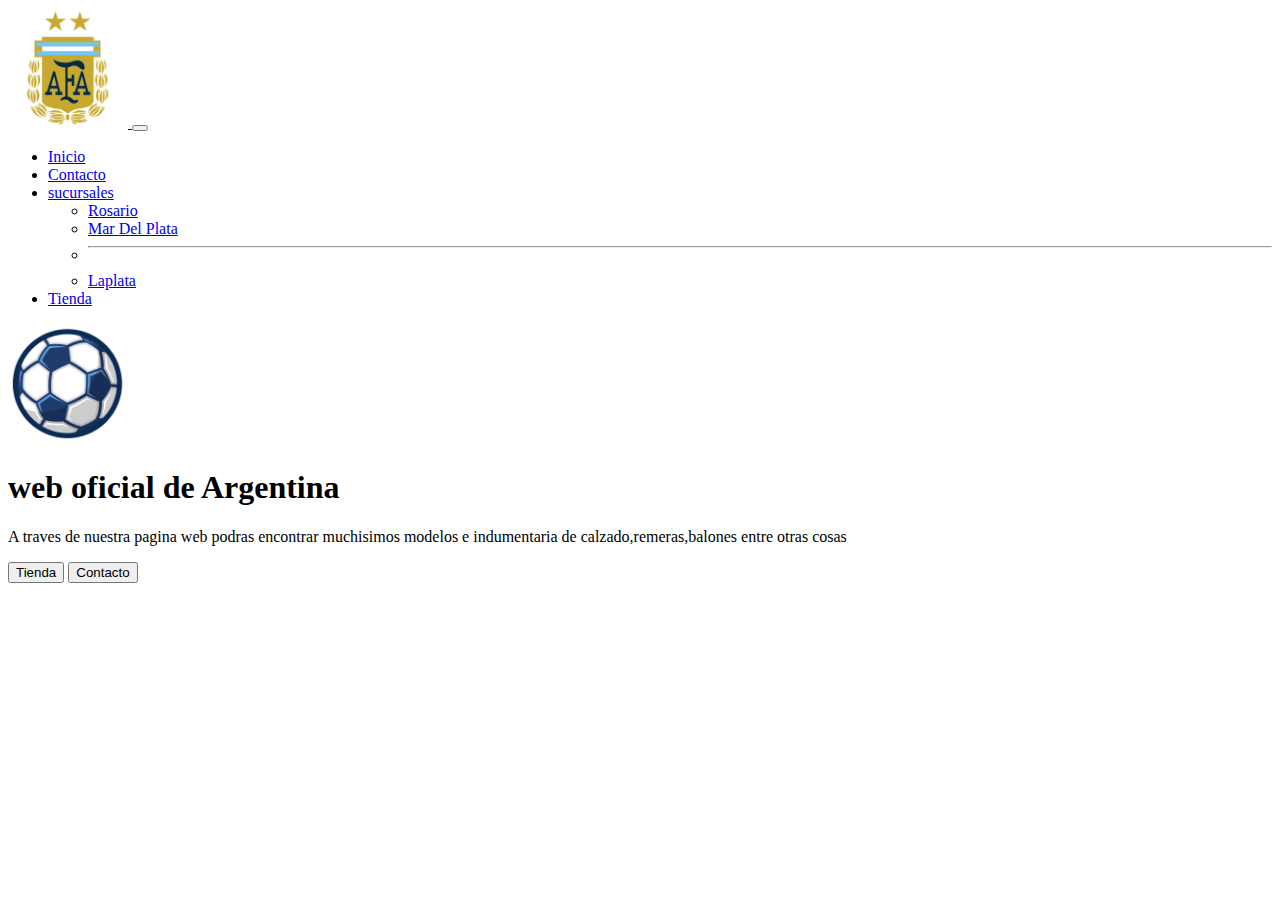
==== index.html @ deca6d2e "creamos header y info principal" ====
<!DOCTYPE html>
<html lang="en">

<head>
    <meta charset="UTF-8">
    <meta http-equiv="X-UA-Compatible" content="IE=edge">
    <meta name="viewport" content="width=device-width, initial-scale=1.0">
    <title>bienvenidos</title>
    <!-- cdn bootstrap -->
    <link href="https://cdn.jsdelivr.net/npm/bootstrap@5.2.0/dist/css/bootstrap.min.css" rel="stylesheet"
        integrity="sha384-gH2yIJqKdNHPEq0n4Mqa/HGKIhSkIHeL5AyhkYV8i59U5AR6csBvApHHNl/vI1Bx" crossorigin="anonymous">
    <!-- css -->
    <link rel="stylesheet" href="css/estilos.css">

</head>

<body class="fondo-fluid">
    <!-- comienzo header -->
    <header>
        <nav class="navbar navbar-expand-lg navbar-dark  bg-dark">
            <div class="container-fluid">
                <a class="navbar-brand" href="#">
                    <img class="logo" src="./img/logo.png" alt="logo argentina">
                </a>
                <button class="navbar-toggler" type="button" data-bs-toggle="collapse"
                    data-bs-target="#navbarSupportedContent" aria-controls="navbarSupportedContent"
                    aria-expanded="false" aria-label="Toggle navigation">
                    <span class="navbar-toggler-icon"></span>
                </button>
                <div class="collapse navbar-collapse" id="navbarSupportedContent">
                    <ul class="navbar-nav me-auto mb-2 mb-lg-0">
                        <li class="nav-item">
                            <a class="nav-link active" aria-current="page" href="#">Inicio</a>
                        </li>
                        <li class="nav-item">
                            <a class="nav-link" href="#">Contacto</a>
                        </li>
                        <li class="nav-item dropdown">
                            <a class="nav-link dropdown-toggle" href="#" role="button" data-bs-toggle="dropdown"
                                aria-expanded="false">
                                sucursales
                            </a>
                            <ul class="dropdown-menu">
                                <li><a class="dropdown-item" href="#">Rosario</a></li>
                                <li><a class="dropdown-item" href="#">Mar Del Plata</a></li>
                                <li>
                                    <hr class="dropdown-divider">
                                </li>
                                <li><a class="dropdown-item" href="#">Laplata</a></li>
                            </ul>
                        </li>
                        <li class="nav-item">
                            <a class="nav-link" href="#">Tienda</a>
                        </li>
                    </ul>

                </div>
            </div>
        </nav>
    </header>
    <!-- fin header -->
    <!-- comienza info principal de la pag -->
    <section>
        <div class="px-4 py-5 my-5 text-center">
            <img class="d-block mx-auto mb-4 logo" src="/img/foto pal hero.png" alt="foto de la info">
            <h1 class="display-5 fw-bold" > web oficial de Argentina</h1>
            <div class="col-lg-6 mx-auto">
              <p class="lead mb-4 letras">A traves de nuestra pagina  web podras encontrar muchisimos modelos e indumentaria de calzado,remeras,balones entre otras cosas</p>
              <div class="d-grid gap-2 d-sm-flex justify-content-sm-center">
                <button type="button" class="btn btn-primary btn-lg px-4 gap-3">Tienda</button>
                <button type="button" class="btn btn-outline-secondary btn-lg px-4">Contacto</button>
              </div>
            </div>
          </div>
    </section>
    <!-- fin info principal -->
    <!-- carrusel de fotos -->

    <main>

    </main>















    <!-- JavaScript  -->
    <script src="https://cdn.jsdelivr.net/npm/bootstrap@5.2.0/dist/js/bootstrap.bundle.min.js"
        integrity="sha384-A3rJD856KowSb7dwlZdYEkO39Gagi7vIsF0jrRAoQmDKKtQBHUuLZ9AsSv4jD4Xa"
        crossorigin="anonymous"></script>
</body>

</html>
---- css/estilos.css ----
.logo {
    width:120px ;
}
.fondo {
    background-image: url(/img/fondo.jpg);
    background-repeat: no-repeat;
    background-size: cover;
}
.letras p {
    color: red;
}
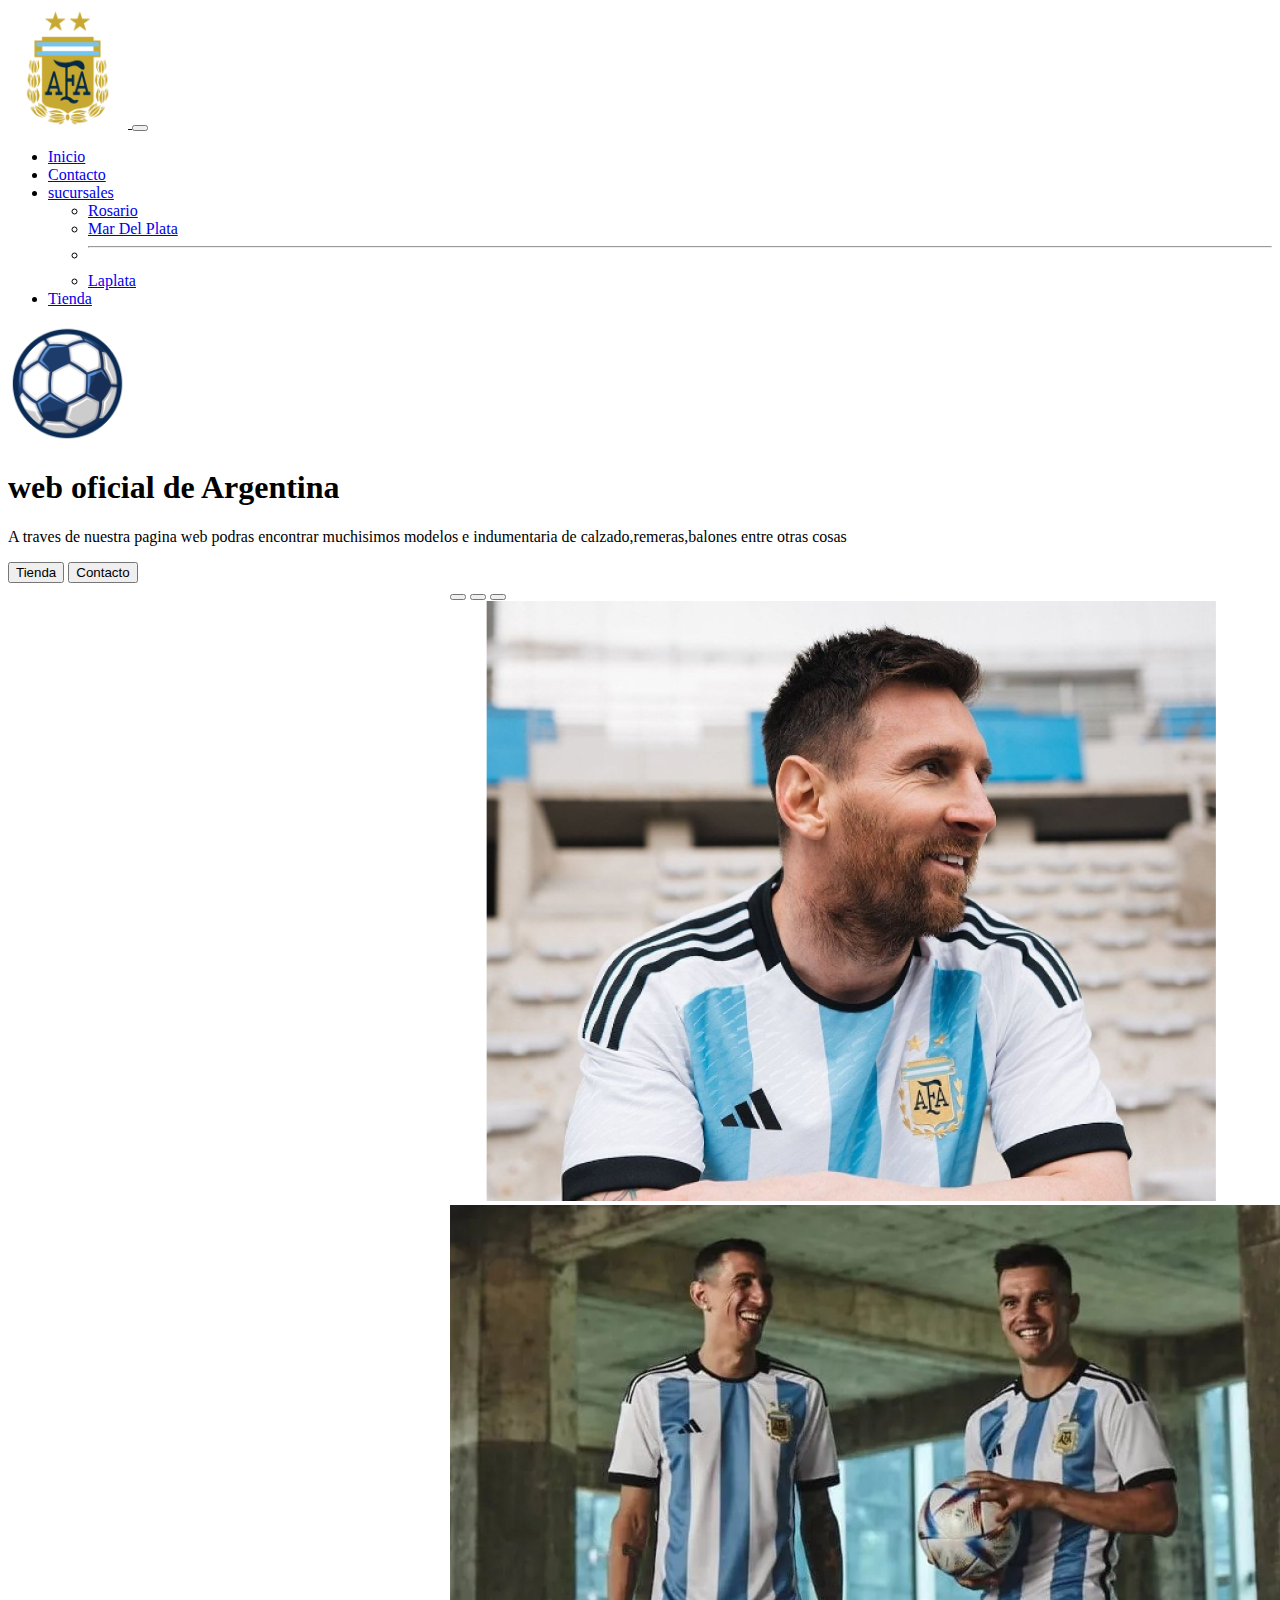
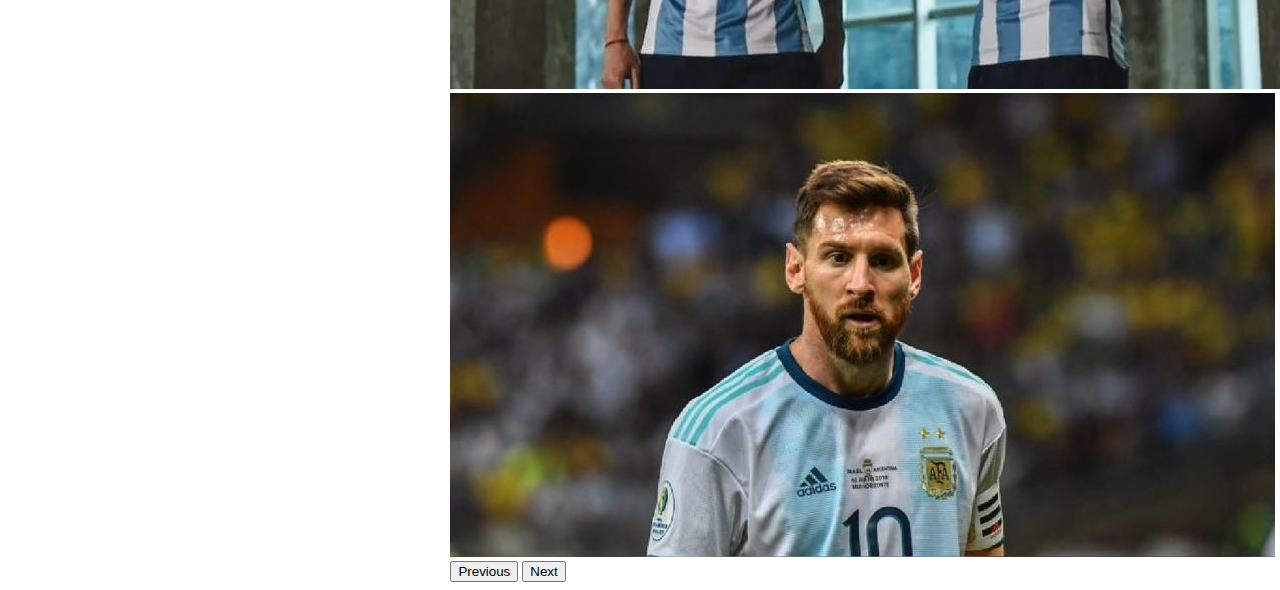
==== commit 55767be8: "cree carrusel" ====
--- a/index.html
+++ b/index.html
@@ -14,7 +14,7 @@
 
 </head>
 
-<body class="fondo-fluid">
+<body>
     <!-- comienzo header -->
     <header>
         <nav class="navbar navbar-expand-lg navbar-dark  bg-dark">
@@ -63,28 +63,51 @@
     <section>
         <div class="px-4 py-5 my-5 text-center">
             <img class="d-block mx-auto mb-4 logo" src="/img/foto pal hero.png" alt="foto de la info">
-            <h1 class="display-5 fw-bold" > web oficial de Argentina</h1>
+            <h1 class="display-5 fw-bold"> web oficial de Argentina</h1>
             <div class="col-lg-6 mx-auto">
-              <p class="lead mb-4 letras">A traves de nuestra pagina  web podras encontrar muchisimos modelos e indumentaria de calzado,remeras,balones entre otras cosas</p>
-              <div class="d-grid gap-2 d-sm-flex justify-content-sm-center">
-                <button type="button" class="btn btn-primary btn-lg px-4 gap-3">Tienda</button>
-                <button type="button" class="btn btn-outline-secondary btn-lg px-4">Contacto</button>
-              </div>
+                <p class="lead mb-4">A traves de nuestra pagina web podras encontrar muchisimos modelos e indumentaria
+                    de calzado,remeras,balones entre otras cosas</p>
+                <div class="d-grid gap-2 d-sm-flex justify-content-sm-center">
+                    <button type="button" class="btn btn-primary btn-lg px-4 gap-3">Tienda</button>
+                    <button type="button" class="btn btn-outline-secondary btn-lg px-4">Contacto</button>
+                </div>
             </div>
-          </div>
+        </div>
     </section>
     <!-- fin info principal -->
     <!-- carrusel de fotos -->
-
-    <main>
-
-    </main>
-
-
-
-
-
-
+    <div id="carouselExampleIndicators" class="carousel slide" data-bs-ride="true">
+        <div class="carousel-indicators">
+            <button type="button" data-bs-target="#carouselExampleIndicators" data-bs-slide-to="0" class="active"
+                aria-current="true" aria-label="Slide 1"></button>
+            <button type="button" data-bs-target="#carouselExampleIndicators" data-bs-slide-to="1"
+                aria-label="Slide 2"></button>
+            <button type="button" data-bs-target="#carouselExampleIndicators" data-bs-slide-to="2"
+                aria-label="Slide 3"></button>
+        </div>
+        <div class="carousel-inner">
+            <div class="carousel-item active">
+                <img src="/img/foto messi.png" class="d-block w-100" alt="...">
+            </div>
+            <div class="carousel-item">
+                <img src="/img/fotodimaria.webp" class="d-block w-100" alt="...">
+            </div>
+            <div class="carousel-item">
+                <img src="/img/messi2.jpg" class="d-block w-100" alt="...">
+            </div>
+        </div>
+        <button class="carousel-control-prev" type="button" data-bs-target="#carouselExampleIndicators"
+            data-bs-slide="prev">
+            <span class="carousel-control-prev-icon" aria-hidden="true"></span>
+            <span class="visually-hidden">Previous</span>
+        </button>
+        <button class="carousel-control-next" type="button" data-bs-target="#carouselExampleIndicators"
+            data-bs-slide="next">
+            <span class="carousel-control-next-icon" aria-hidden="true"></span>
+            <span class="visually-hidden">Next</span>
+        </button>
+     </div> 
+     <!-- fin carrusel -->
 
 
 
--- a/css/estilos.css
+++ b/css/estilos.css
@@ -1,11 +1,12 @@
 .logo {
     width:120px ;
 }
-.fondo {
-    background-image: url(/img/fondo.jpg);
-    background-repeat: no-repeat;
-    background-size: cover;
+
+
+.slide {
+    width: 30%;
+    height: 30%;
+    margin: 0 auto;
+
+    
 }
-.letras p {
-    color: red;
-}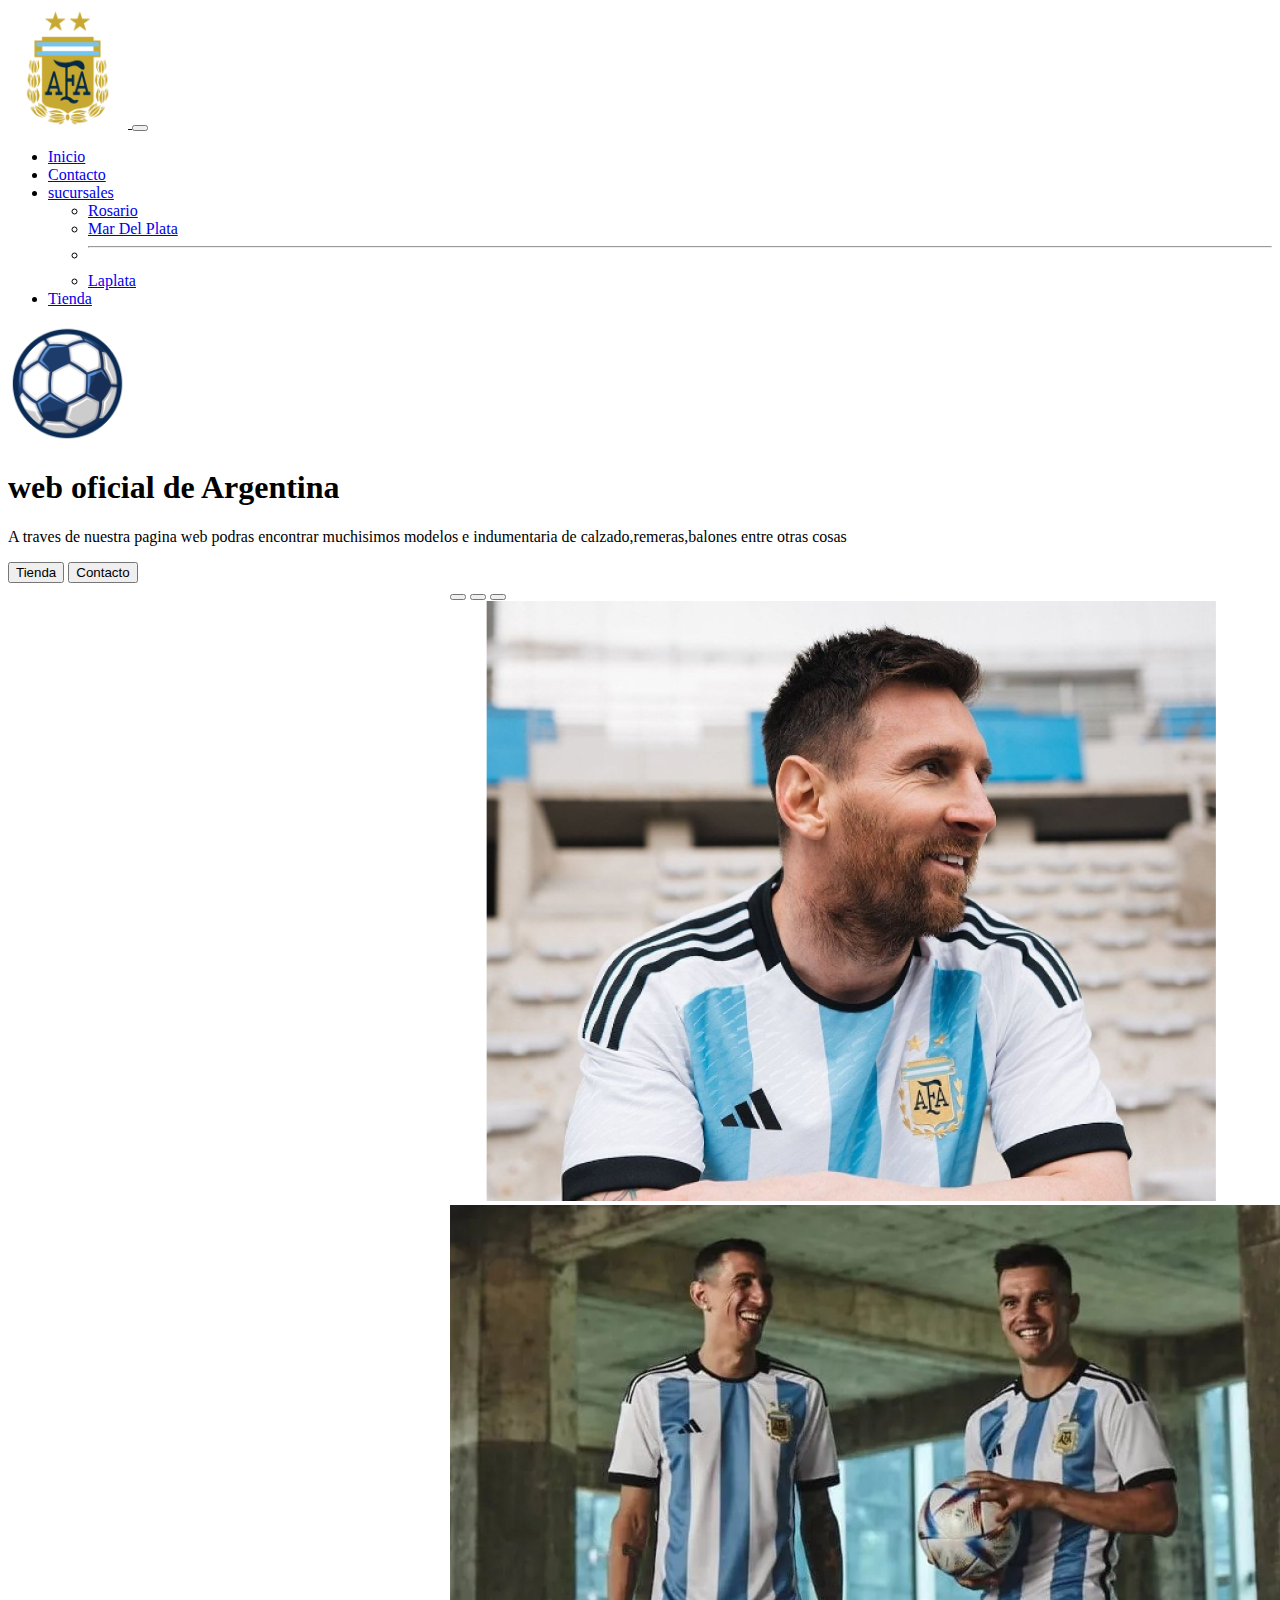
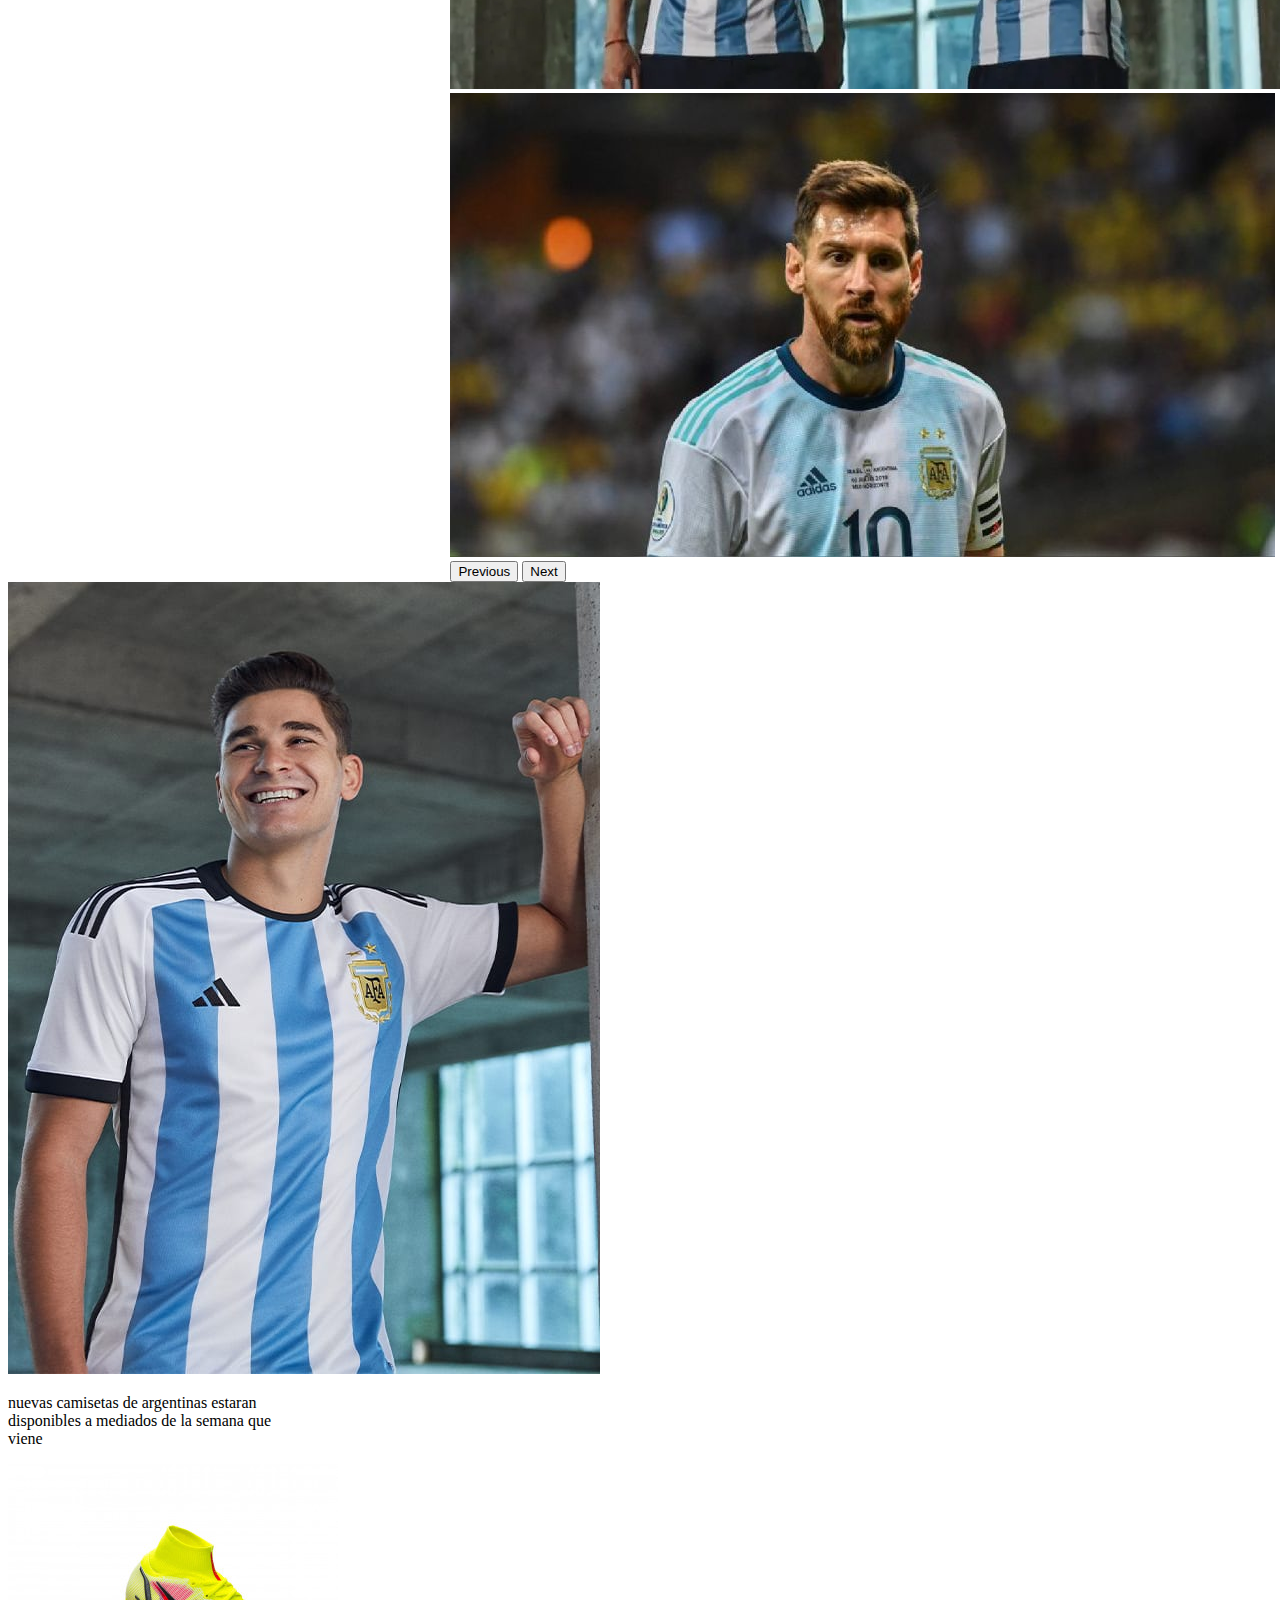
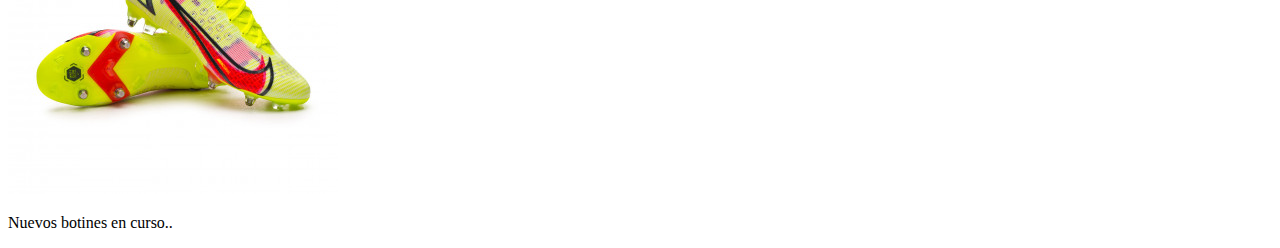
==== commit 7cebc3ec: "agregue cards" ====
--- a/index.html
+++ b/index.html
@@ -109,10 +109,24 @@
      </div> 
      <!-- fin carrusel -->
 
+     <!-- cards -->
+     <div class="row text-center">
+        <div class="card" style="width: 18rem;">
+        <img class="card-img-top" src="/img/julian card.jpg" alt="Card image cap">
+        <div class="card-body">
+          <p class="card-text">nuevas camisetas de argentinas estaran disponibles a mediados de la semana que viene</p>
+        </div>
+      </div>
 
-
-
-
+      <div class="card" style="width: 18rem;">
+        <img class="card-img-top" src="/img/botines card.jpg" alt="Card image cap">
+        <div class="card-body">
+          <p class="card-text">Nuevos botines en curso..</p>
+        </div>
+      </div>
+     </div>
+     <!-- fin cards -->
+     
 
 
 
--- a/css/estilos.css
+++ b/css/estilos.css
@@ -7,6 +7,7 @@
     width: 30%;
     height: 30%;
     margin: 0 auto;
-
-    
 }
+.row {
+    justify-content: space-between;
+}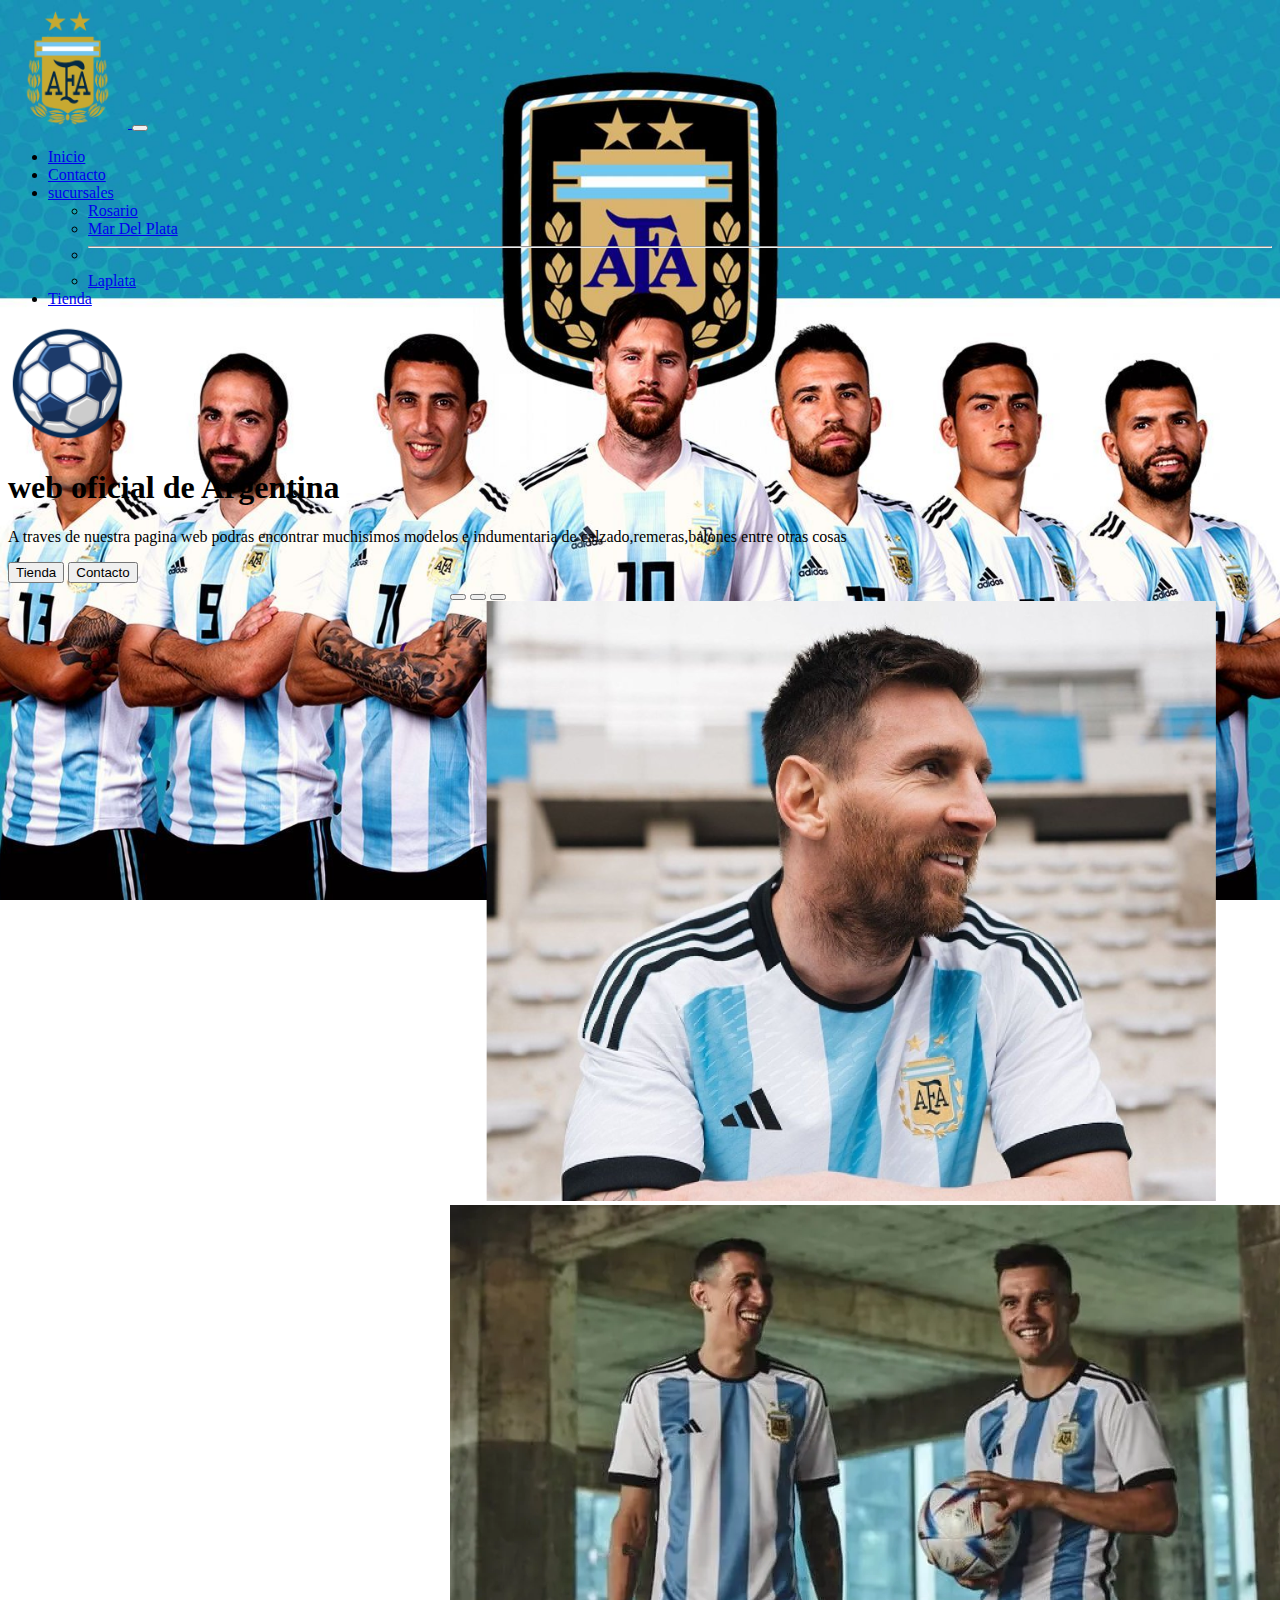
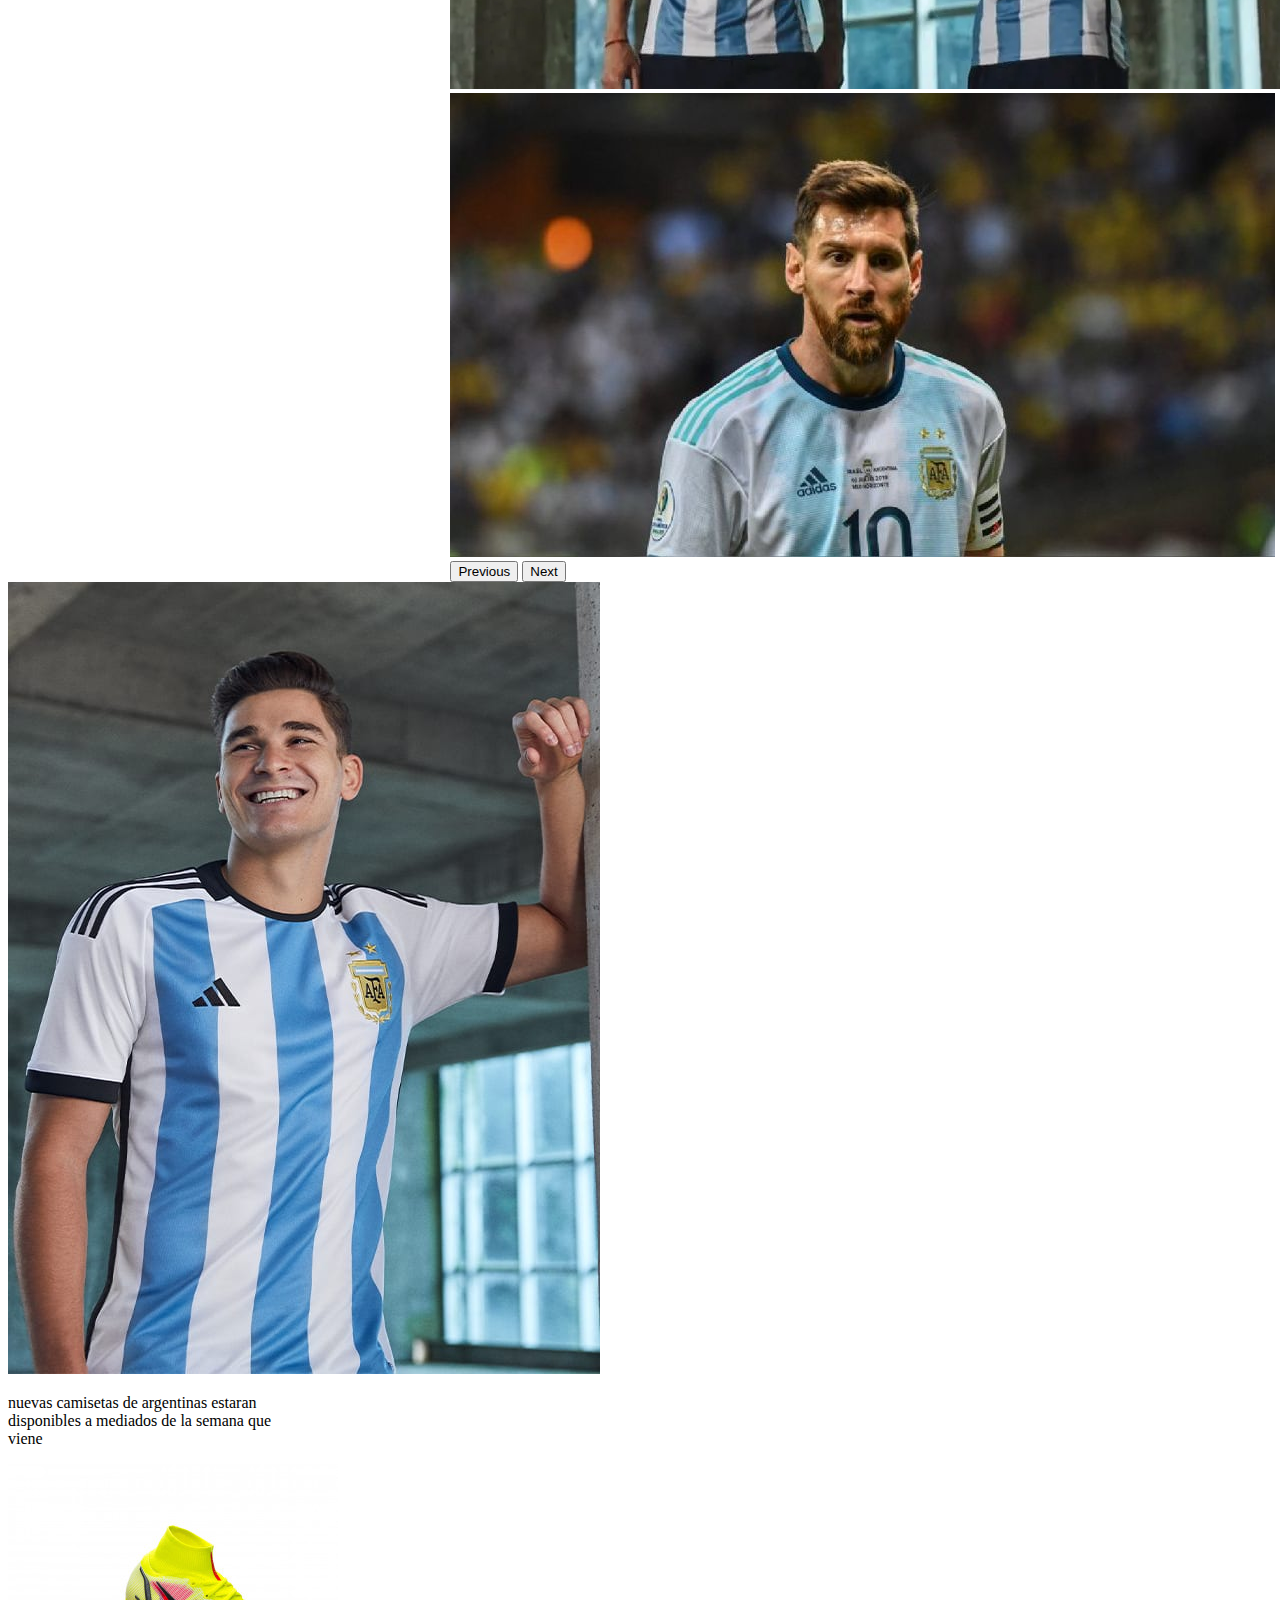
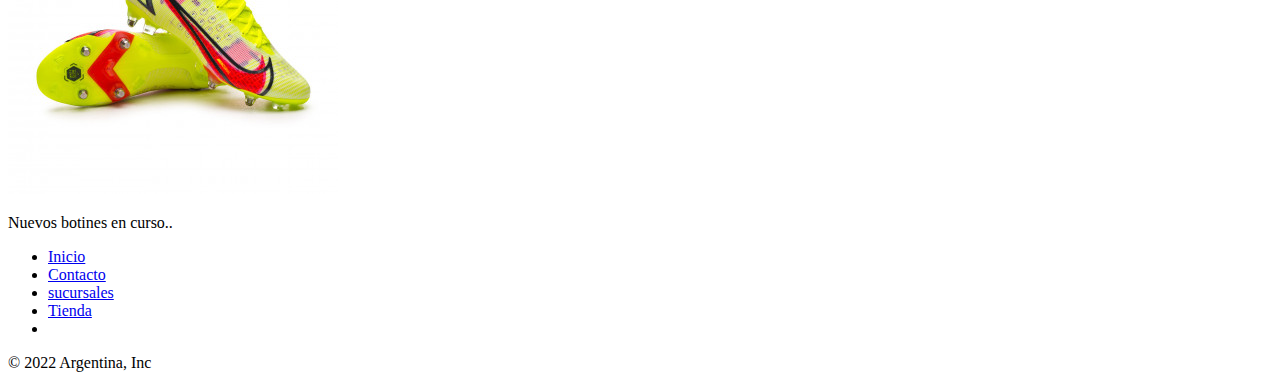
==== commit dafc7dcf: "termine el index" ====
--- a/index.html
+++ b/index.html
@@ -14,7 +14,7 @@
 
 </head>
 
-<body>
+<body class="fondoIndex">
     <!-- comienzo header -->
     <header>
         <nav class="navbar navbar-expand-lg navbar-dark  bg-dark">
@@ -106,27 +106,44 @@
             <span class="carousel-control-next-icon" aria-hidden="true"></span>
             <span class="visually-hidden">Next</span>
         </button>
-     </div> 
-     <!-- fin carrusel -->
+    </div>
+    <!-- fin carrusel -->
 
-     <!-- cards -->
-     <div class="row text-center">
+    <!-- cards -->
+    <div class="row text-center">
         <div class="card" style="width: 18rem;">
-        <img class="card-img-top" src="/img/julian card.jpg" alt="Card image cap">
-        <div class="card-body">
-          <p class="card-text">nuevas camisetas de argentinas estaran disponibles a mediados de la semana que viene</p>
+            <img class="card-img-top" src="/img/julian card.jpg" alt="Card image cap">
+            <div class="card-body">
+                <p class="card-text">nuevas camisetas de argentinas estaran disponibles a mediados de la semana que
+                    viene</p>
+            </div>
         </div>
-      </div>
 
-      <div class="card" style="width: 18rem;">
-        <img class="card-img-top" src="/img/botines card.jpg" alt="Card image cap">
-        <div class="card-body">
-          <p class="card-text">Nuevos botines en curso..</p>
+        <div class="card" style="width: 18rem;">
+            <img class="card-img-top" src="/img/botines card.jpg" alt="Card image cap">
+            <div class="card-body">
+                <p class="card-text">Nuevos botines en curso..</p>
+            </div>
         </div>
-      </div>
-     </div>
-     <!-- fin cards -->
-     
+    </div>
+    <!-- fin cards -->
+
+    <!-- footer -->
+    <div class="container bg-dark ">
+        <footer class="py-3 my-4 ">
+            <ul class="nav justify-content-center border-bottom pb-3 mb-3">
+                <li class="nav-item"><a href="#" class="nav-link px-2 text-muted">Inicio</a></li>
+                <li class="nav-item"><a href="#" class="nav-link px-2 text-muted">Contacto</a></li>
+                <li class="nav-item"><a href="#" class="nav-link px-2 text-muted">sucursales</a></li>
+                <li class="nav-item"><a href="#" class="nav-link px-2 text-muted">Tienda</a></li>
+                <li class="nav-item"><a href="#" class="nav-link px-2 text-muted"></a></li>
+            </ul>
+            <p class="text-center text-muted">&copy; 2022 Argentina, Inc</p>
+        </footer>
+    </div>
+    <!-- fin footer -->
+
+
 
 
 
--- a/css/estilos.css
+++ b/css/estilos.css
@@ -10,4 +10,11 @@
 }
 .row {
     justify-content: space-between;
+}
+.fondoIndex {
+    background-image: url(/img/fondo\ arg.jpg);
+    background-repeat: no-repeat;
+    background-size: cover;
+    background-position: center;
+    background-attachment: fixed;
 }